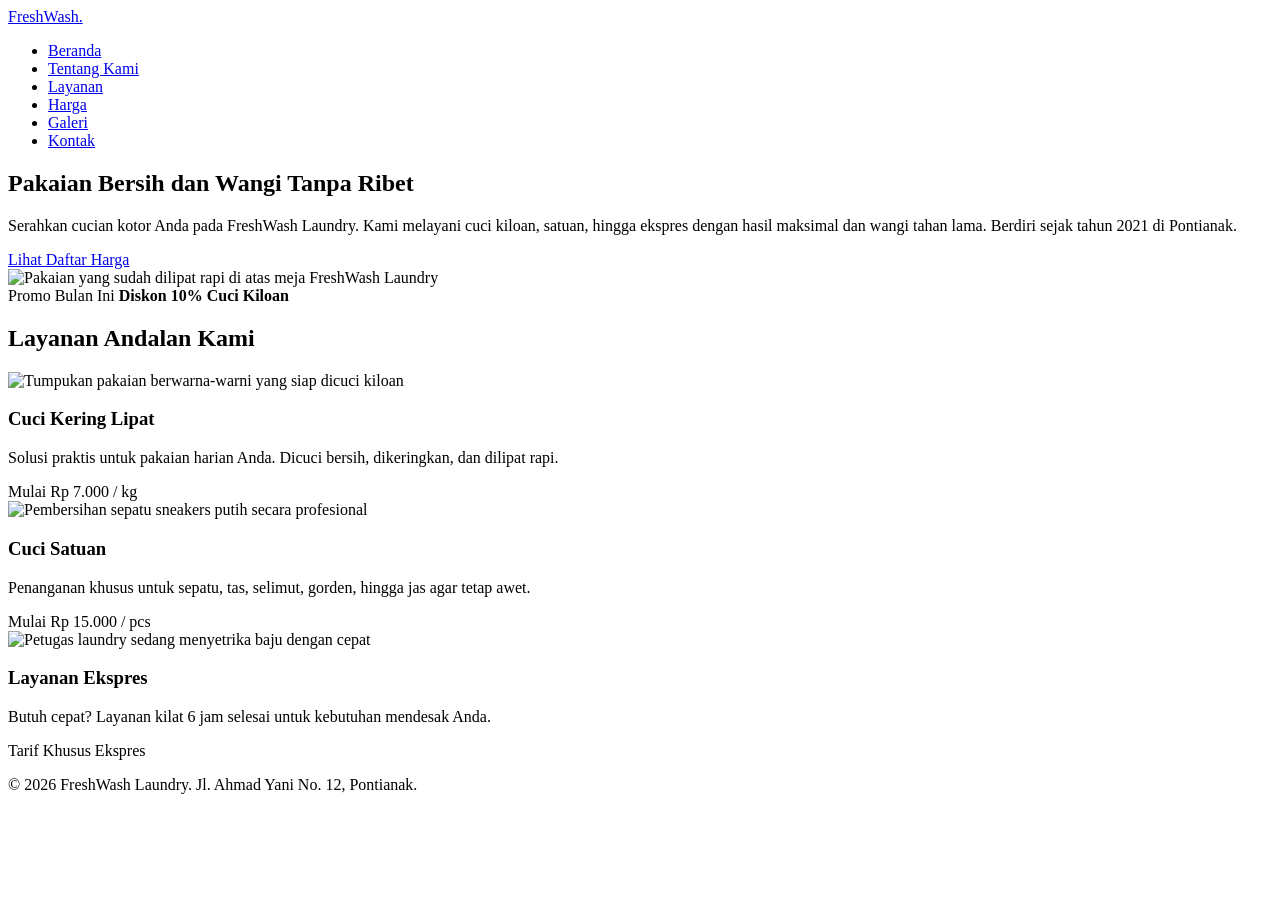
==== laundry-root/index.html @ 5aa2e67d "feat : index html, index css and global css" ====
<!DOCTYPE html>
<html lang="id">
<head>
    <meta charset="UTF-8">
    <meta name="viewport" content="width=device-width, initial-scale=1.0">
    <title>Beranda - FreshWash Laundry</title>
    <link rel="stylesheet" href="../styles/global.css">
    <link rel="stylesheet" href="../styles/index.css">
</head>
<body>

    <header class="main-header">
        <nav class="navbar container">
            <div class="logo">
                <a href="index.html">FreshWash.</a>
            </div>
            <ul class="nav-links">
                <li><a href="index.html" class="active">Beranda</a></li>
                <li><a href="pages/about.html">Tentang Kami</a></li>
                <li><a href="pages/products.html">Layanan</a></li>
                <li><a href="pages/pricing.html">Harga</a></li>
                <li><a href="pages/gallery.html">Galeri</a></li>
                <li><a href="pages/contact.html">Kontak</a></li>
            </ul>
        </nav>
    </header>

    <main>
        <section class="hero-section container">
            <div class="hero-content">
                <h1>Pakaian Bersih dan Wangi Tanpa Ribet</h1>
                <p>Serahkan cucian kotor Anda pada FreshWash Laundry. Kami melayani cuci kiloan, satuan, hingga ekspres dengan hasil maksimal dan wangi tahan lama. Berdiri sejak tahun 2021 di Pontianak.</p>
                <a href="pages/pricing.html" class="btn btn-primary">Lihat Daftar Harga</a>
            </div>
            
            <div class="hero-image-wrapper">
                <img src="./assets/images/hero/laundry-banner.jpg" alt="Pakaian yang sudah dilipat rapi di atas meja FreshWash Laundry" class="hero-image">
                <div class="badge-promo">
                    <span>Promo Bulan Ini</span>
                    <strong>Diskon 10% Cuci Kiloan</strong>
                </div>
            </div>
        </section>

        <section class="featured-services container">
            <h2>Layanan Andalan Kami</h2>
            <div class="service-grid">
                
                <article class="service-card">
                    <img src="./assets/images/products/cuci-kiloan.jpg" alt="Tumpukan pakaian berwarna-warni yang siap dicuci kiloan">
                    <div class="service-info">
                        <h3>Cuci Kering Lipat</h3>
                        <p>Solusi praktis untuk pakaian harian Anda. Dicuci bersih, dikeringkan, dan dilipat rapi.</p>
                        <span class="highlight">Mulai Rp 7.000 / kg</span>
                    </div>
                </article>

                <article class="service-card">
                    <img src="./assets/images/products/cuci-satuan.jpg" alt="Pembersihan sepatu sneakers putih secara profesional">
                    <div class="service-info">
                        <h3>Cuci Satuan</h3>
                        <p>Penanganan khusus untuk sepatu, tas, selimut, gorden, hingga jas agar tetap awet.</p>
                        <span class="highlight">Mulai Rp 15.000 / pcs</span>
                    </div>
                </article>

                <article class="service-card">
                    <img src="./assets/images/products/layanan-ekspres.jpg" alt="Petugas laundry sedang menyetrika baju dengan cepat">
                    <div class="service-info">
                        <h3>Layanan Ekspres</h3>
                        <p>Butuh cepat? Layanan kilat 6 jam selesai untuk kebutuhan mendesak Anda.</p>
                        <span class="highlight">Tarif Khusus Ekspres</span>
                    </div>
                </article>

            </div>
        </section>
    </main>

    <footer class="main-footer">
        <div class="container">
            <p>&copy; 2026 FreshWash Laundry. Jl. Ahmad Yani No. 12, Pontianak.</p>
        </div>
    </footer>

</body>
</html>
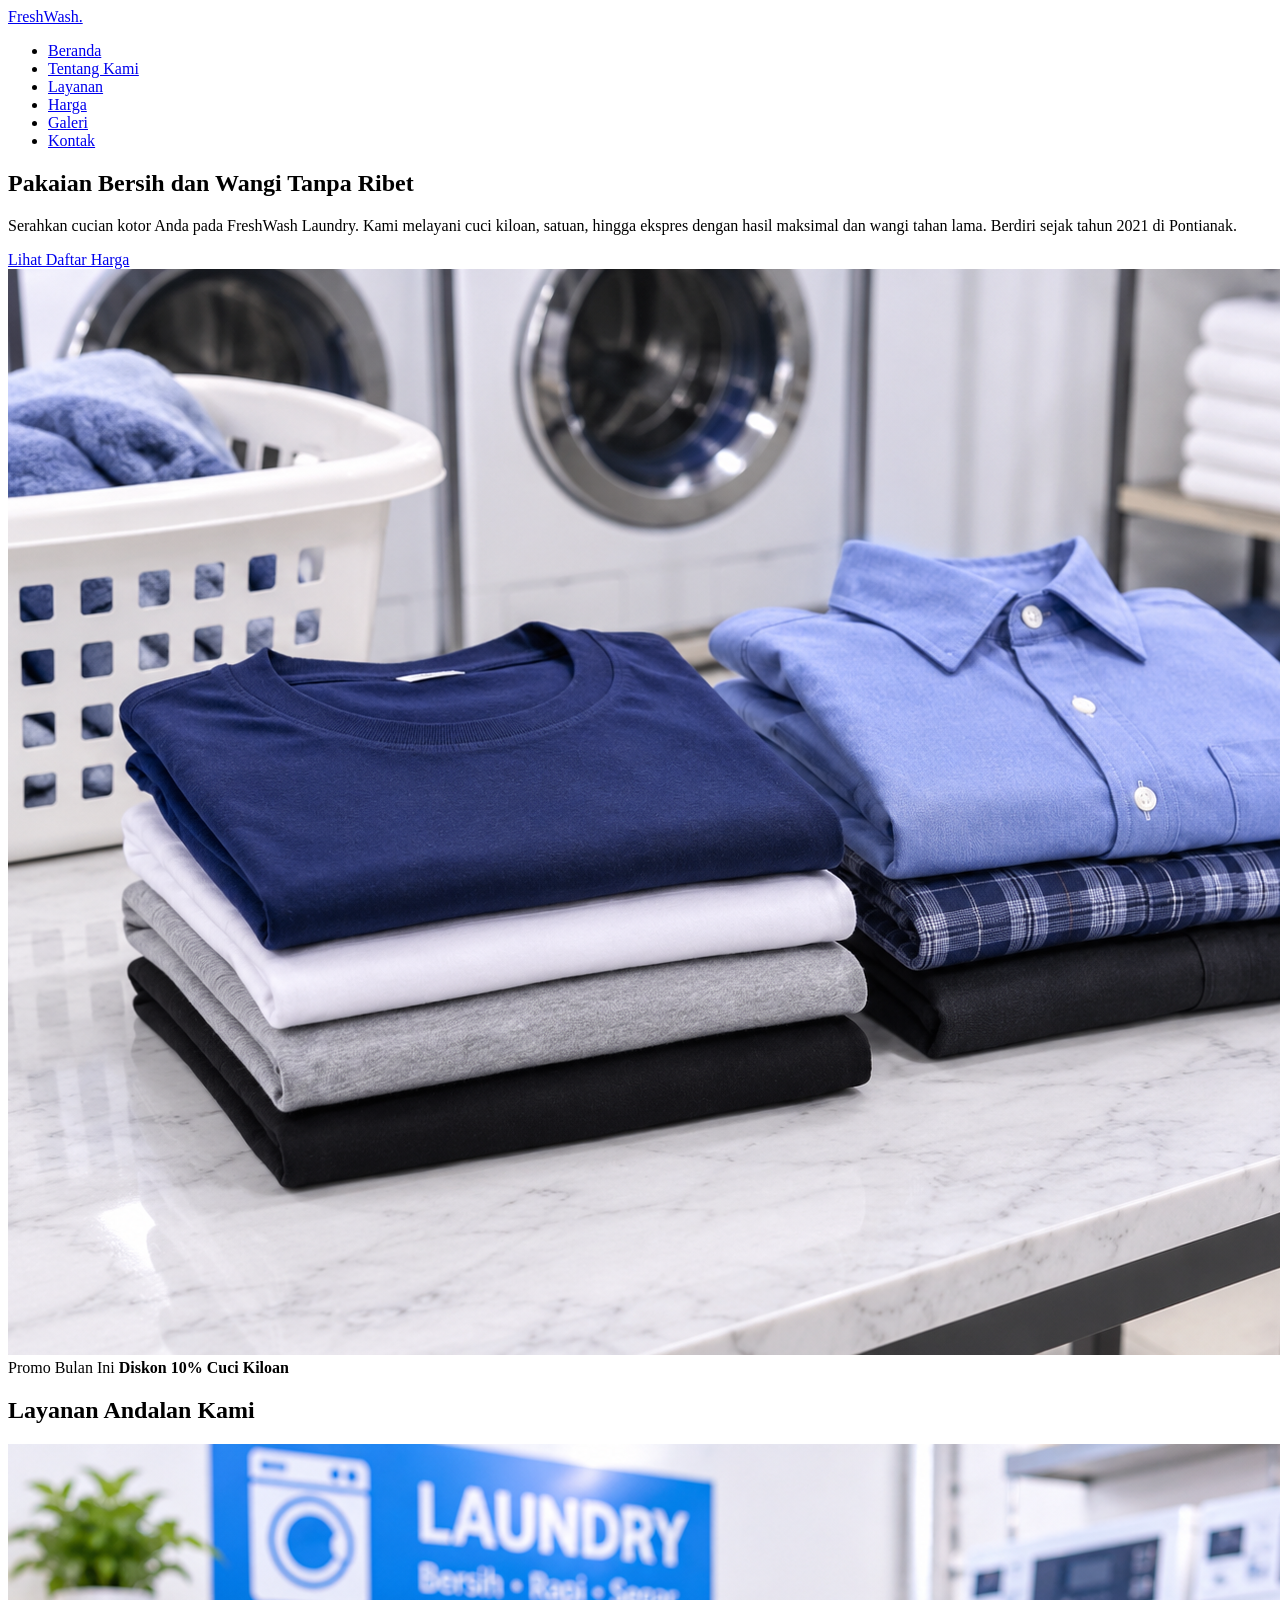
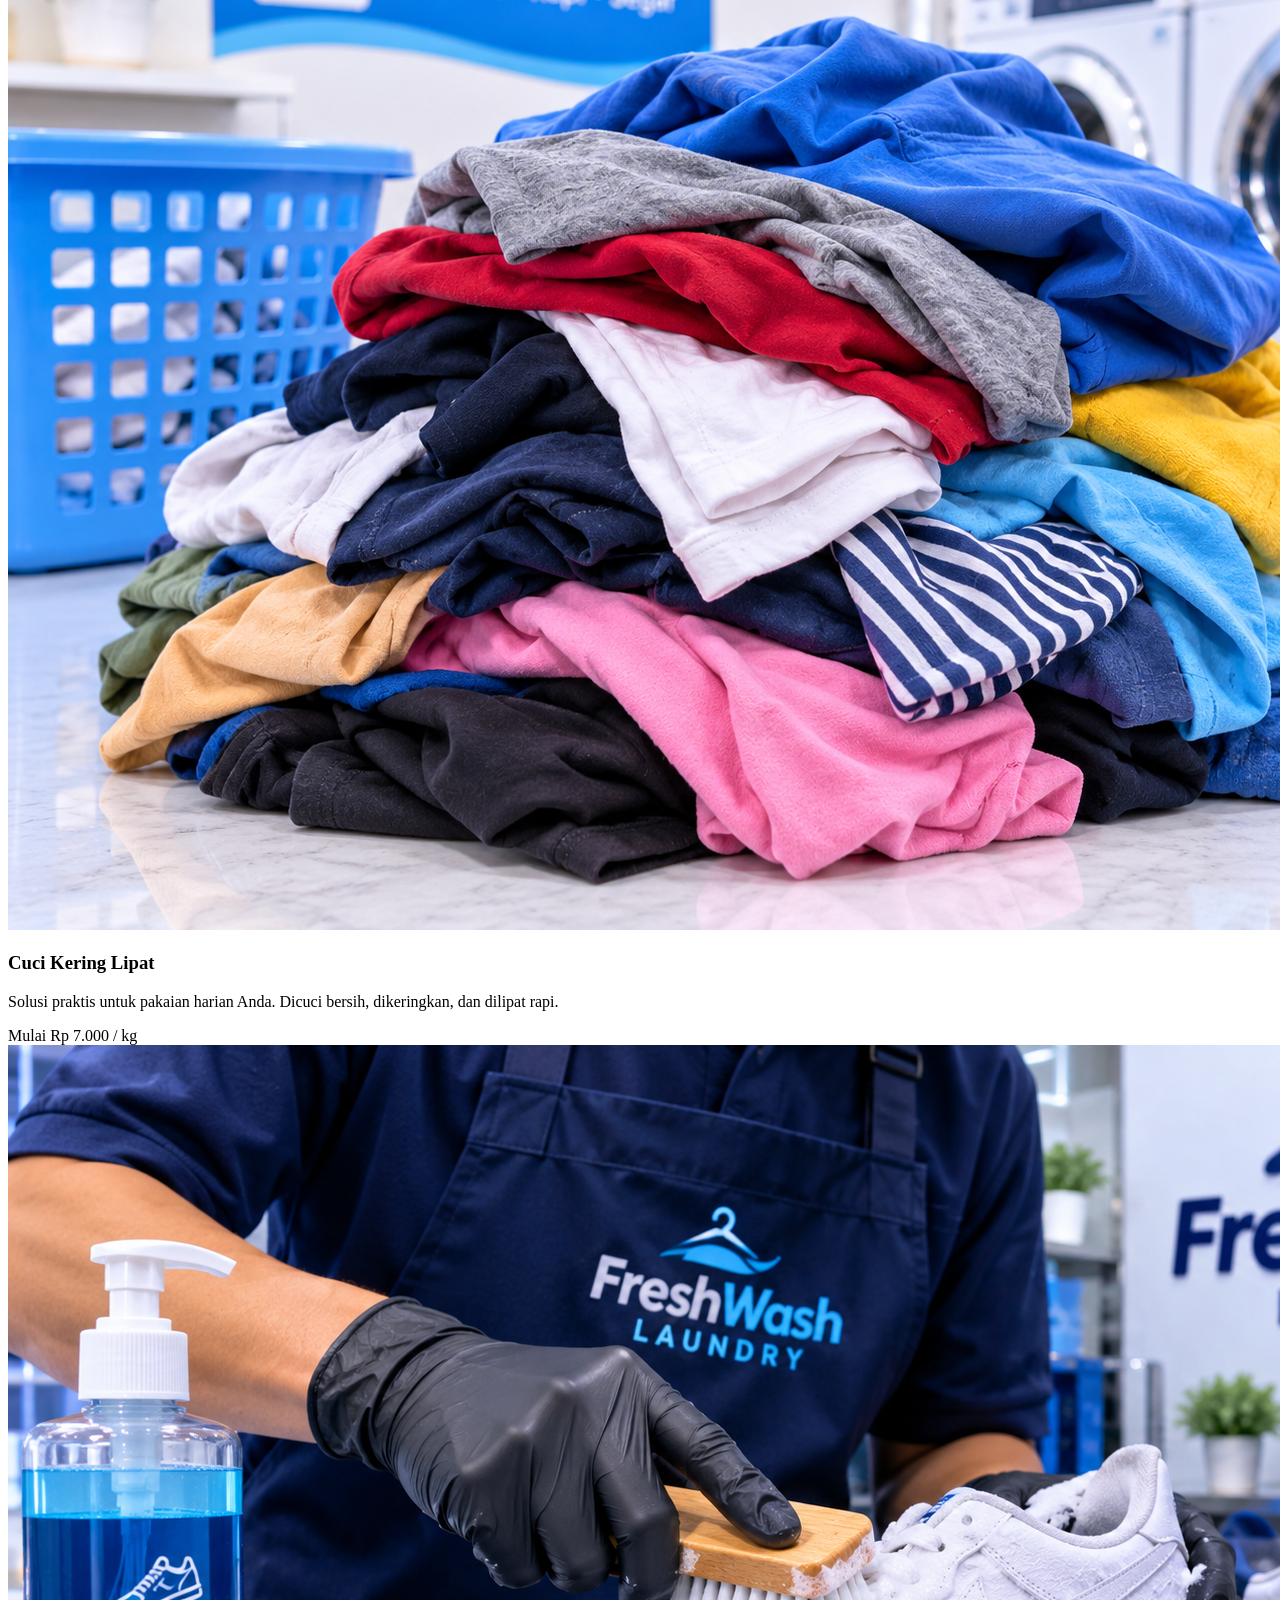
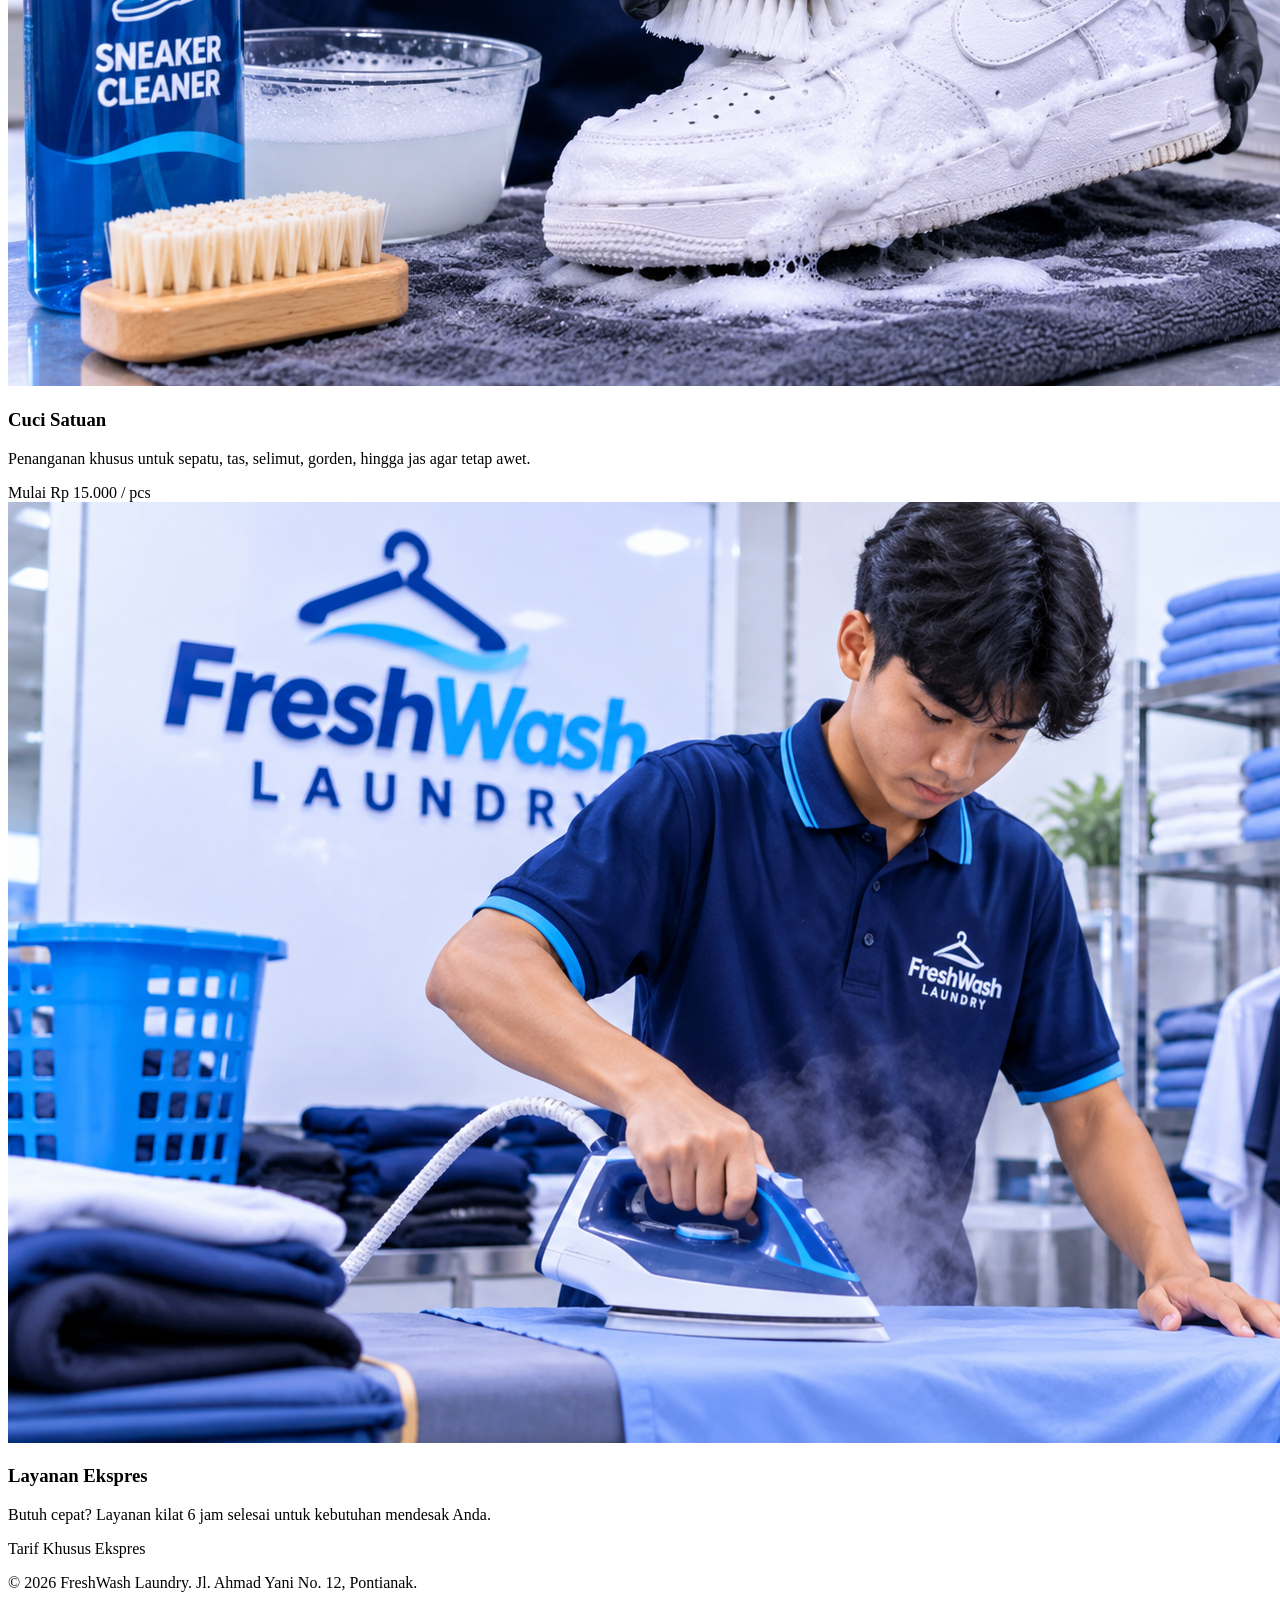
==== commit b50bdedf: "ADD : product images and hero" ====
--- a/laundry-root/index.html
+++ b/laundry-root/index.html
@@ -34,7 +34,7 @@
             </div>
             
             <div class="hero-image-wrapper">
-                <img src="./assets/images/hero/laundry-banner.jpg" alt="Pakaian yang sudah dilipat rapi di atas meja FreshWash Laundry" class="hero-image">
+                <img src="./assets/images/hero/laundry-banner.png" alt="Pakaian yang sudah dilipat rapi di atas meja FreshWash Laundry" class="hero-image">
                 <div class="badge-promo">
                     <span>Promo Bulan Ini</span>
                     <strong>Diskon 10% Cuci Kiloan</strong>
@@ -47,7 +47,7 @@
             <div class="service-grid">
                 
                 <article class="service-card">
-                    <img src="./assets/images/products/cuci-kiloan.jpg" alt="Tumpukan pakaian berwarna-warni yang siap dicuci kiloan">
+                    <img src="./assets/images/products/cuci-kiloan.png" alt="Tumpukan pakaian berwarna-warni yang siap dicuci kiloan">
                     <div class="service-info">
                         <h3>Cuci Kering Lipat</h3>
                         <p>Solusi praktis untuk pakaian harian Anda. Dicuci bersih, dikeringkan, dan dilipat rapi.</p>
@@ -56,7 +56,7 @@
                 </article>
 
                 <article class="service-card">
-                    <img src="./assets/images/products/cuci-satuan.jpg" alt="Pembersihan sepatu sneakers putih secara profesional">
+                    <img src="./assets/images/products/cuci-satuan.png" alt="Pembersihan sepatu sneakers putih secara profesional">
                     <div class="service-info">
                         <h3>Cuci Satuan</h3>
                         <p>Penanganan khusus untuk sepatu, tas, selimut, gorden, hingga jas agar tetap awet.</p>
@@ -65,7 +65,7 @@
                 </article>
 
                 <article class="service-card">
-                    <img src="./assets/images/products/layanan-ekspres.jpg" alt="Petugas laundry sedang menyetrika baju dengan cepat">
+                    <img src="./assets/images/products/layanan-ekspres.png" alt="Petugas laundry sedang menyetrika baju dengan cepat">
                     <div class="service-info">
                         <h3>Layanan Ekspres</h3>
                         <p>Butuh cepat? Layanan kilat 6 jam selesai untuk kebutuhan mendesak Anda.</p>
